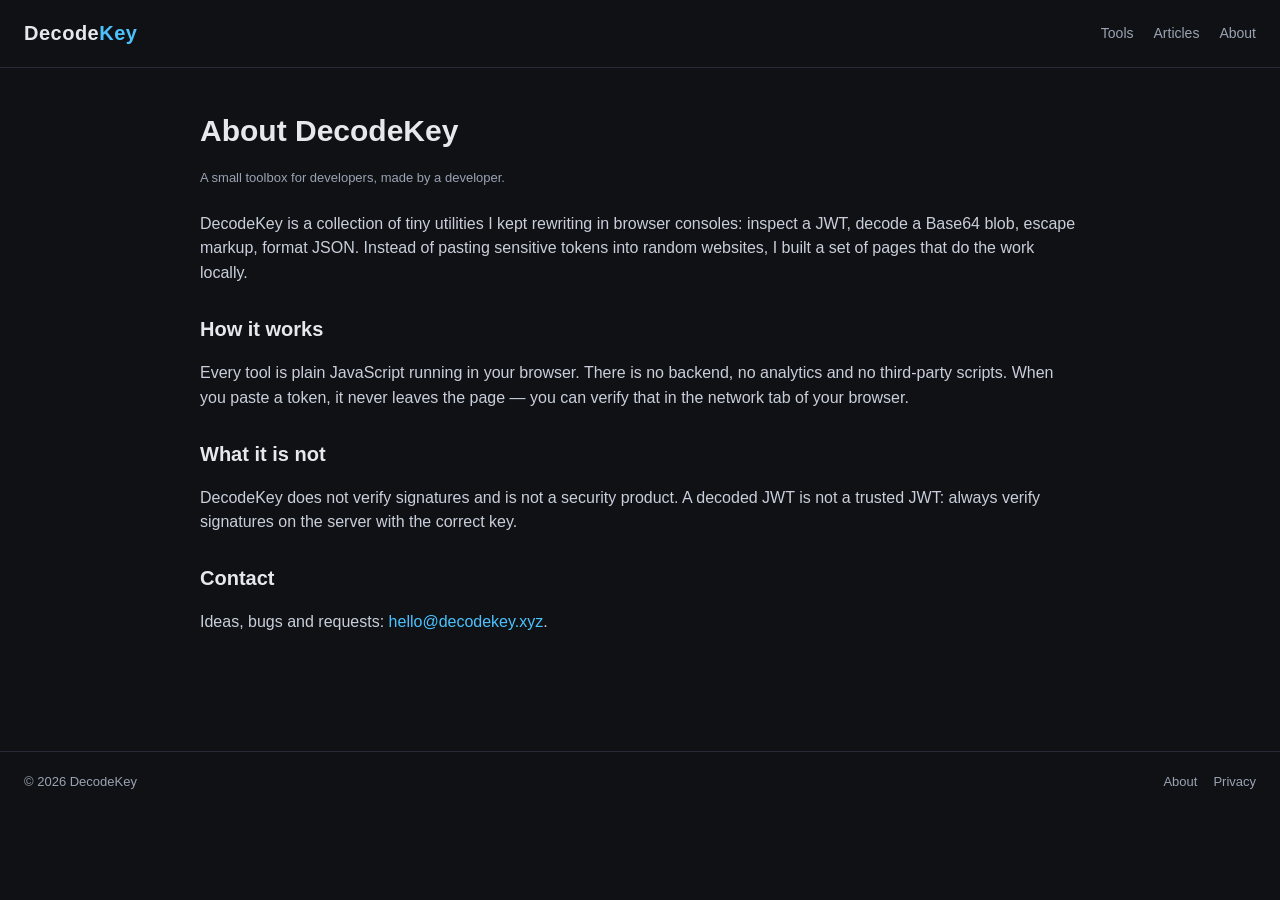
==== about.html @ 0d26626d "DecodeKey: client-side developer toolbox (JWT, Base64, URL, hex, HTML, JSON)" ====
<!doctype html>
<html lang="en">
<head>
  <meta charset="utf-8">
  <meta name="viewport" content="width=device-width, initial-scale=1">
  <title>About — DecodeKey</title>
  <meta name="description" content="About DecodeKey: a small set of client-side tools for developers.">
  <link rel="icon" href="/favicon.svg" type="image/svg+xml">
  <link rel="stylesheet" href="/css/style.css">
</head>
<body>
  <header class="site-header">
    <a class="logo" href="/">Decode<span>Key</span></a>
    <nav><a href="/#tools">Tools</a><a href="/articles/what-is-jwt.html">Articles</a><a href="/about.html">About</a></nav>
  </header>
  <main>
    <article class="page">
      <h1>About DecodeKey</h1>
      <p class="meta">A small toolbox for developers, made by a developer.</p>
      <p>DecodeKey is a collection of tiny utilities I kept rewriting in browser consoles: inspect a JWT, decode a Base64 blob, escape markup, format JSON. Instead of pasting sensitive tokens into random websites, I built a set of pages that do the work locally.</p>
      <h2>How it works</h2>
      <p>Every tool is plain JavaScript running in your browser. There is no backend, no analytics and no third-party scripts. When you paste a token, it never leaves the page — you can verify that in the network tab of your browser.</p>
      <h2>What it is not</h2>
      <p>DecodeKey does not verify signatures and is not a security product. A decoded JWT is not a trusted JWT: always verify signatures on the server with the correct key.</p>
      <h2>Contact</h2>
      <p>Ideas, bugs and requests: <a href="mailto:hello@decodekey.xyz">hello@decodekey.xyz</a>.</p>
    </article>
  </main>
  <footer class="site-footer">
    <span>© 2026 DecodeKey</span>
    <nav><a href="/about.html">About</a><a href="/privacy.html">Privacy</a></nav>
  </footer>
</body>
</html>
---- css/style.css ----
:root {
  --bg: #0f1115;
  --panel: #171a21;
  --border: #262b36;
  --text: #e6e8ee;
  --muted: #9aa3b2;
  --accent: #4cc2ff;
  --accent-2: #7ee787;
  --error: #ff6b6b;
}

* { box-sizing: border-box; }

body {
  margin: 0;
  background: var(--bg);
  color: var(--text);
  font: 16px/1.55 -apple-system, BlinkMacSystemFont, "Segoe UI", Roboto, Ubuntu, sans-serif;
}

a { color: var(--accent); text-decoration: none; }
a:hover { text-decoration: underline; }

.site-header {
  display: flex;
  align-items: center;
  justify-content: space-between;
  padding: 18px 24px;
  border-bottom: 1px solid var(--border);
}

.logo {
  font-weight: 700;
  font-size: 20px;
  color: var(--text);
  letter-spacing: .5px;
}
.logo span { color: var(--accent); }

.site-header nav a {
  margin-left: 20px;
  color: var(--muted);
  font-size: 14px;
}
.site-header nav a:hover { color: var(--text); }

main {
  max-width: 920px;
  margin: 0 auto;
  padding: 0 20px 60px;
}

.hero { padding: 48px 0 24px; }
.hero h1 { margin: 0 0 10px; font-size: 34px; }
.lead { color: var(--muted); margin: 0; max-width: 620px; }

.tabs {
  display: flex;
  flex-wrap: wrap;
  gap: 8px;
  margin: 28px 0 16px;
}

.tab {
  background: transparent;
  border: 1px solid var(--border);
  color: var(--muted);
  padding: 8px 14px;
  border-radius: 8px;
  cursor: pointer;
  font-size: 14px;
}
.tab:hover { color: var(--text); border-color: #38404f; }
.tab.active { background: var(--panel); color: var(--text); border-color: var(--accent); }

.panel { display: none; background: var(--panel); border: 1px solid var(--border); border-radius: 12px; padding: 20px; }
.panel.active { display: block; }

.hint { color: var(--muted); font-size: 14px; margin: 0 0 12px; }

textarea {
  width: 100%;
  background: #0c0e12;
  color: var(--text);
  border: 1px solid var(--border);
  border-radius: 8px;
  padding: 12px;
  font: 13px/1.5 ui-monospace, SFMono-Regular, Menlo, Consolas, monospace;
  resize: vertical;
}
textarea:focus { outline: none; border-color: var(--accent); }

.actions { display: flex; flex-wrap: wrap; gap: 8px; margin: 12px 0; }

.btn {
  background: #1e222b;
  border: 1px solid var(--border);
  color: var(--text);
  padding: 8px 14px;
  border-radius: 8px;
  cursor: pointer;
  font-size: 14px;
}
.btn:hover { border-color: #38404f; }
.btn.primary { background: var(--accent); color: #08131b; border-color: var(--accent); font-weight: 600; }

.result-grid { display: grid; grid-template-columns: 1fr 1fr; gap: 12px; }
.result-grid h3 { font-size: 13px; color: var(--muted); margin: 8px 0 6px; font-weight: 600; }
pre {
  background: #0c0e12;
  border: 1px solid var(--border);
  border-radius: 8px;
  padding: 12px;
  overflow: auto;
  font: 12px/1.5 ui-monospace, SFMono-Regular, Menlo, Consolas, monospace;
  min-height: 60px;
  margin: 0;
  white-space: pre-wrap;
  word-break: break-word;
}

.error { color: var(--error); font-size: 13px; min-height: 18px; margin: 8px 0 0; }

.note { margin-top: 36px; border-top: 1px solid var(--border); padding-top: 20px; }
.note h2 { font-size: 19px; margin: 0 0 8px; }
.note p { color: var(--muted); margin: 0; }

.site-footer {
  border-top: 1px solid var(--border);
  padding: 20px 24px;
  display: flex;
  justify-content: space-between;
  color: var(--muted);
  font-size: 13px;
}
.site-footer nav a { margin-left: 16px; color: var(--muted); }

article.page { padding: 40px 0; }
article.page h1 { font-size: 30px; margin: 0 0 8px; }
article.page .meta { color: var(--muted); font-size: 13px; margin-bottom: 24px; }
article.page h2 { font-size: 20px; margin: 28px 0 10px; }
article.page p, article.page li { color: #c9cfda; }
article.page code { background: #0c0e12; border: 1px solid var(--border); border-radius: 4px; padding: 1px 5px; font-size: 13px; }
article.page pre { margin: 12px 0; }

@media (max-width: 640px) {
  .result-grid { grid-template-columns: 1fr; }
  .hero h1 { font-size: 27px; }
  .site-header nav a { margin-left: 12px; }
}
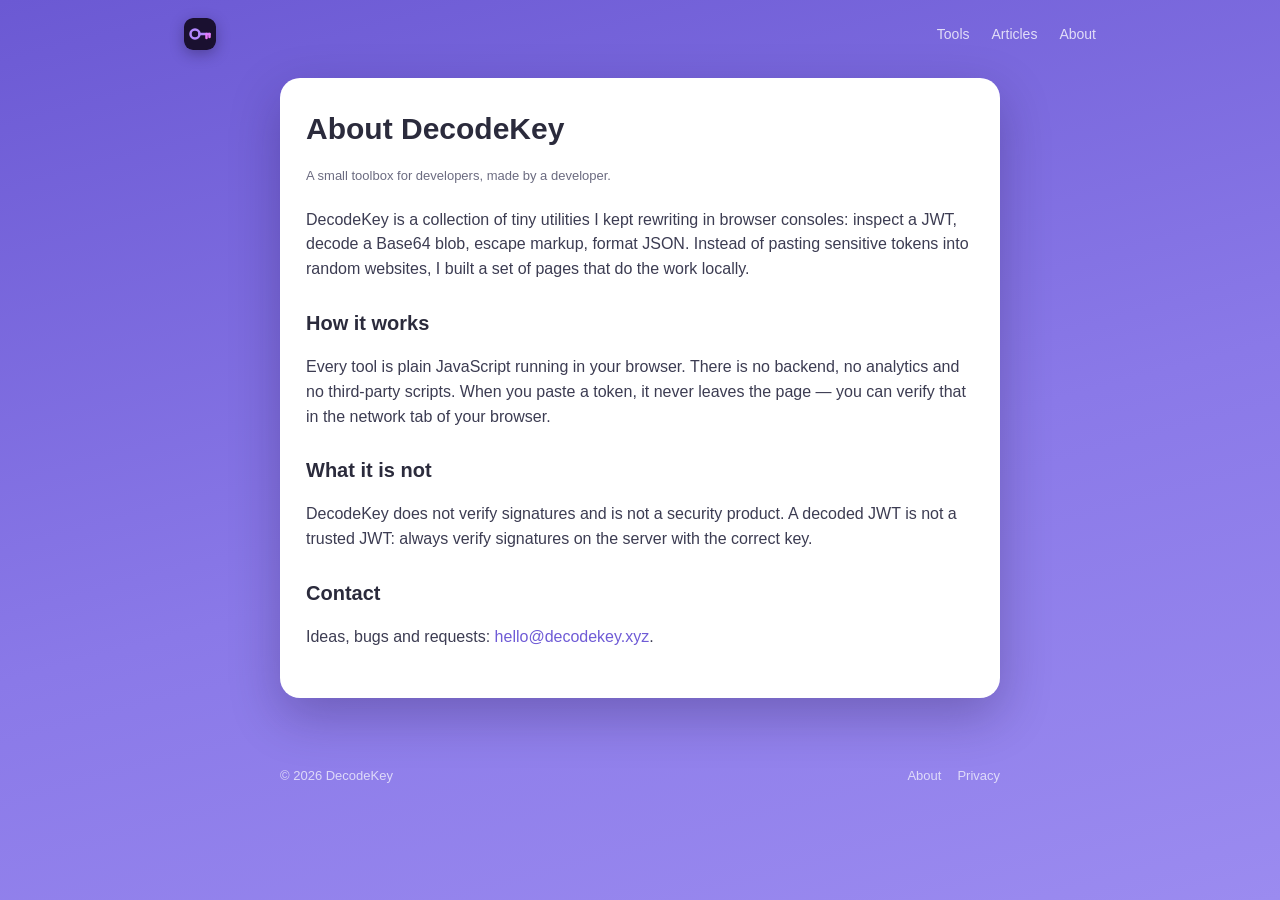
==== commit 66460a00: "style: logo-only header" ====
--- a/about.html
+++ b/about.html
@@ -10,7 +10,7 @@
 </head>
 <body>
   <header class="site-header">
-    <a class="logo" href="/">Decode<span>Key</span></a>
+    <a class="logo" href="/" aria-label="DecodeKey"></a>
     <nav><a href="/#tools">Tools</a><a href="/articles/what-is-jwt.html">Articles</a><a href="/about.html">About</a></nav>
   </header>
   <main>
--- a/css/style.css
+++ b/css/style.css
@@ -1,24 +1,26 @@
 :root {
-  --bg: #0f1115;
-  --panel: #171a21;
-  --border: #262b36;
-  --text: #e6e8ee;
-  --muted: #9aa3b2;
-  --accent: #4cc2ff;
-  --accent-2: #7ee787;
-  --error: #ff6b6b;
+  --violet-1: #6b59d3;
+  --violet-2: #8a79e8;
+  --ink: #2b2b3c;
+  --muted: #6b6b80;
+  --panel: #ffffff;
+  --field: #f4f4f9;
+  --field-border: #e6e6ef;
+  --accent: #6f5bd6;
+  --error: #d6455d;
 }
 
 * { box-sizing: border-box; }
 
 body {
   margin: 0;
-  background: var(--bg);
-  color: var(--text);
+  min-height: 100vh;
+  background: linear-gradient(165deg, var(--violet-1) 0%, var(--violet-2) 55%, #9b8bf0 100%);
+  color: #fff;
   font: 16px/1.55 -apple-system, BlinkMacSystemFont, "Segoe UI", Roboto, Ubuntu, sans-serif;
 }
 
-a { color: var(--accent); text-decoration: none; }
+a { color: inherit; text-decoration: none; }
 a:hover { text-decoration: underline; }
 
 .site-header {
@@ -26,94 +28,125 @@
   align-items: center;
   justify-content: space-between;
   padding: 18px 24px;
-  border-bottom: 1px solid var(--border);
+  max-width: 960px;
+  margin: 0 auto;
 }
 
 .logo {
+  display: inline-flex;
+  align-items: center;
+  gap: 0;
   font-weight: 700;
-  font-size: 20px;
-  color: var(--text);
-  letter-spacing: .5px;
-}
-.logo span { color: var(--accent); }
+  font-size: 19px;
+  color: #fff;
+  letter-spacing: .3px;
+}
+.logo::before {
+  content: "";
+  width: 32px;
+  height: 32px;
+  background: url("/logo.svg") center / contain no-repeat;
+  box-shadow: 0 4px 14px rgba(26, 16, 48, .35);
+  border-radius: 9px;
+}
+.logo span { color: #e7ddff; }
 
 .site-header nav a {
-  margin-left: 20px;
-  color: var(--muted);
+  margin-left: 22px;
+  color: rgba(255, 255, 255, .78);
   font-size: 14px;
 }
-.site-header nav a:hover { color: var(--text); }
+.site-header nav a:hover { color: #fff; }
 
 main {
-  max-width: 920px;
+  max-width: 760px;
   margin: 0 auto;
   padding: 0 20px 60px;
 }
 
-.hero { padding: 48px 0 24px; }
-.hero h1 { margin: 0 0 10px; font-size: 34px; }
-.lead { color: var(--muted); margin: 0; max-width: 620px; }
+.hero { padding: 26px 0 22px; text-align: center; }
+.hero h1 { margin: 0 0 10px; font-size: 34px; font-weight: 600; letter-spacing: -.2px; }
+.lead { color: rgba(255, 255, 255, .8); margin: 0 auto; max-width: 520px; font-size: 15.5px; }
 
 .tabs {
   display: flex;
   flex-wrap: wrap;
+  justify-content: center;
   gap: 8px;
-  margin: 28px 0 16px;
+  margin: 10px 0 18px;
 }
 
 .tab {
-  background: transparent;
-  border: 1px solid var(--border);
-  color: var(--muted);
-  padding: 8px 14px;
-  border-radius: 8px;
+  background: rgba(255, 255, 255, .14);
+  border: 1px solid rgba(255, 255, 255, .22);
+  color: rgba(255, 255, 255, .85);
+  padding: 7px 14px;
+  border-radius: 999px;
+  cursor: pointer;
+  font-size: 13.5px;
+  backdrop-filter: blur(6px);
+}
+.tab:hover { background: rgba(255, 255, 255, .22); color: #fff; }
+.tab.active { background: #fff; color: var(--accent); border-color: #fff; font-weight: 600; }
+
+.panel {
+  display: none;
+  background: var(--panel);
+  color: var(--ink);
+  border-radius: 20px;
+  padding: 20px 20px 24px;
+  box-shadow: 0 18px 50px rgba(28, 16, 60, .28);
+}
+.panel.active { display: block; }
+
+.label {
+  text-transform: uppercase;
+  letter-spacing: .07em;
+  font-size: 12px;
+  font-weight: 700;
+  color: #3a3a52;
+  margin: 6px 0 8px;
+}
+
+.hint { color: var(--muted); font-size: 13px; margin: 0 0 12px; }
+
+textarea {
+  width: 100%;
+  background: var(--field);
+  color: var(--ink);
+  border: 1px solid var(--field-border);
+  border-radius: 10px;
+  padding: 12px;
+  font: 13px/1.55 ui-monospace, SFMono-Regular, Menlo, Consolas, monospace;
+  resize: vertical;
+}
+textarea:focus { outline: none; border-color: var(--accent); box-shadow: 0 0 0 3px rgba(111, 91, 214, .15); }
+
+.actions { display: flex; flex-wrap: wrap; gap: 8px; margin: 12px 0; }
+
+.btn {
+  background: #efeff6;
+  border: 1px solid var(--field-border);
+  color: var(--ink);
+  padding: 8px 15px;
+  border-radius: 10px;
   cursor: pointer;
   font-size: 14px;
 }
-.tab:hover { color: var(--text); border-color: #38404f; }
-.tab.active { background: var(--panel); color: var(--text); border-color: var(--accent); }
-
-.panel { display: none; background: var(--panel); border: 1px solid var(--border); border-radius: 12px; padding: 20px; }
-.panel.active { display: block; }
-
-.hint { color: var(--muted); font-size: 14px; margin: 0 0 12px; }
-
-textarea {
-  width: 100%;
-  background: #0c0e12;
-  color: var(--text);
-  border: 1px solid var(--border);
-  border-radius: 8px;
-  padding: 12px;
-  font: 13px/1.5 ui-monospace, SFMono-Regular, Menlo, Consolas, monospace;
-  resize: vertical;
-}
-textarea:focus { outline: none; border-color: var(--accent); }
-
-.actions { display: flex; flex-wrap: wrap; gap: 8px; margin: 12px 0; }
-
-.btn {
-  background: #1e222b;
-  border: 1px solid var(--border);
-  color: var(--text);
-  padding: 8px 14px;
-  border-radius: 8px;
-  cursor: pointer;
-  font-size: 14px;
-}
-.btn:hover { border-color: #38404f; }
-.btn.primary { background: var(--accent); color: #08131b; border-color: var(--accent); font-weight: 600; }
+.btn:hover { background: #e8e8f2; }
+.btn.primary { background: var(--accent); color: #fff; border-color: var(--accent); font-weight: 600; }
+.btn.primary:hover { background: #5f4cc4; }
 
 .result-grid { display: grid; grid-template-columns: 1fr 1fr; gap: 12px; }
-.result-grid h3 { font-size: 13px; color: var(--muted); margin: 8px 0 6px; font-weight: 600; }
 pre {
-  background: #0c0e12;
-  border: 1px solid var(--border);
-  border-radius: 8px;
+  background: var(--field);
+  border: 1px solid var(--field-border);
+  border-radius: 10px;
   padding: 12px;
   overflow: auto;
-  font: 12px/1.5 ui-monospace, SFMono-Regular, Menlo, Consolas, monospace;
-  min-height: 60px;
+  color: var(--ink);
+  font: 12.5px/1.55 ui-monospace, SFMono-Regular, Menlo, Consolas, monospace;
+  min-height: 70px;
   margin: 0;
   white-space: pre-wrap;
   word-break: break-word;
@@ -121,30 +154,48 @@
 
 .error { color: var(--error); font-size: 13px; min-height: 18px; margin: 8px 0 0; }
 
-.note { margin-top: 36px; border-top: 1px solid var(--border); padding-top: 20px; }
-.note h2 { font-size: 19px; margin: 0 0 8px; }
-.note p { color: var(--muted); margin: 0; }
+.note {
+  margin-top: 26px;
+  background: rgba(255, 255, 255, .12);
+  border: 1px solid rgba(255, 255, 255, .2);
+  border-radius: 16px;
+  padding: 18px 20px;
+  color: rgba(255, 255, 255, .9);
+}
+.note h2 { font-size: 17px; margin: 0 0 6px; }
+.note p { margin: 0; color: rgba(255, 255, 255, .78); font-size: 14px; }
 
 .site-footer {
-  border-top: 1px solid var(--border);
-  padding: 20px 24px;
+  max-width: 760px;
+  margin: 0 auto;
+  padding: 8px 20px 40px;
   display: flex;
   justify-content: space-between;
-  color: var(--muted);
+  color: rgba(255, 255, 255, .7);
   font-size: 13px;
 }
-.site-footer nav a { margin-left: 16px; color: var(--muted); }
-
-article.page { padding: 40px 0; }
+.site-footer nav a { margin-left: 16px; color: rgba(255, 255, 255, .7); }
+.site-footer nav a:hover { color: #fff; }
+
+article.page {
+  background: #fff;
+  color: var(--ink);
+  border-radius: 20px;
+  padding: 28px 26px 32px;
+  box-shadow: 0 18px 50px rgba(28, 16, 60, .28);
+  margin-top: 10px;
+}
 article.page h1 { font-size: 30px; margin: 0 0 8px; }
-article.page .meta { color: var(--muted); font-size: 13px; margin-bottom: 24px; }
-article.page h2 { font-size: 20px; margin: 28px 0 10px; }
-article.page p, article.page li { color: #c9cfda; }
-article.page code { background: #0c0e12; border: 1px solid var(--border); border-radius: 4px; padding: 1px 5px; font-size: 13px; }
+article.page .meta { color: var(--muted); font-size: 13px; margin-bottom: 22px; }
+article.page h2 { font-size: 20px; margin: 26px 0 10px; }
+article.page p, article.page li { color: #3c3c52; }
+article.page a { color: var(--accent); }
+article.page code { background: var(--field); border: 1px solid var(--field-border); border-radius: 4px; padding: 1px 5px; font-size: 13px; }
 article.page pre { margin: 12px 0; }
 
 @media (max-width: 640px) {
   .result-grid { grid-template-columns: 1fr; }
-  .hero h1 { font-size: 27px; }
+  .hero h1 { font-size: 28px; }
   .site-header nav a { margin-left: 12px; }
-}
+  .site-header { padding: 14px 16px; }
+}
